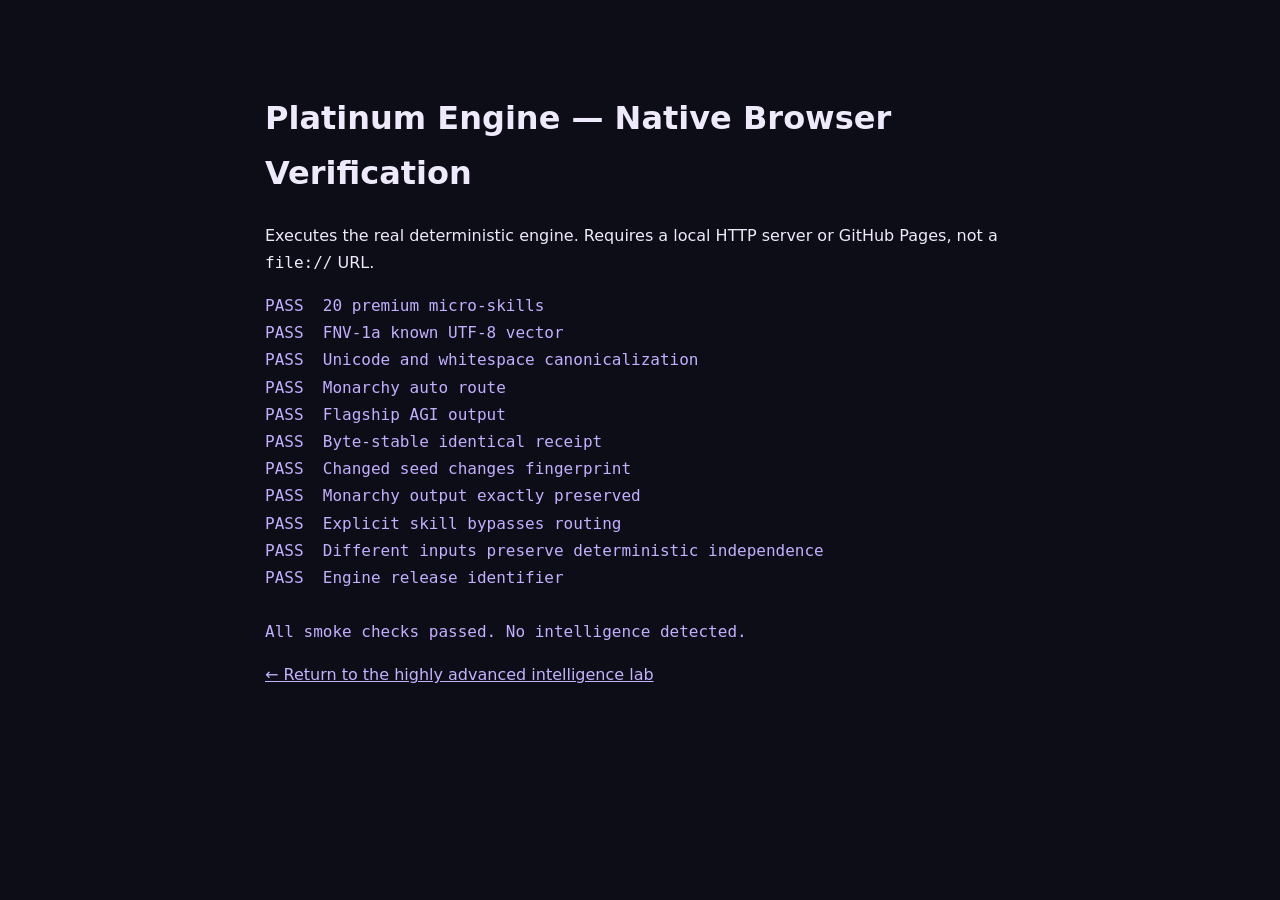
==== tests/browser-smoke.html @ e1423fbd "feat: launch deterministic Platinum fake AGI lab with 20 one-line skills" ====
<!doctype html>
<html lang="en">
<head><meta charset="utf-8"><meta name="viewport" content="width=device-width, initial-scale=1"><title>Platinum Engine — Browser Smoke Test</title><style>body{background:#0d0d17;color:#efeafb;font:16px/1.7 system-ui,sans-serif;max-width:750px;margin:50px auto;padding:20px}pre{white-space:pre-wrap;color:#c3afff}a{color:#c4b2ff}</style></head>
<body>
<h1>Platinum Engine — Native Browser Verification</h1>
<p>Executes the real deterministic engine. Requires a local HTTP server or GitHub Pages, not a <code>file://</code> URL.</p>
<pre id="results">Loading test module…</pre>
<p><a href="../index.html">← Return to the highly advanced intelligence lab</a></p>
<script type="module">
import { infer, routeSkill, normalizePrompt, fnv1a, VERSION } from "../assets/engine.js";
const lines = [];
function check(name, condition) {
  lines.push((condition ? "PASS" : "FAIL") + "  " + name);
  if (!condition) throw new Error(name);
}
try {
  const response = await fetch(new URL("../data/skills.json", import.meta.url));
  if (!response.ok) throw new Error("Manifest fetch: HTTP " + response.status);
  const { skills } = await response.json();
  check("20 premium micro-skills", skills.length === 20);
  check("FNV-1a known UTF-8 vector", fnv1a("hello") === 0x4f9f2cab);
  check("Unicode and whitespace canonicalization", normalizePrompt("  HELLO \t WORLD  ") === "hello world");
  check("Monarchy auto route", routeSkill("Long live the Queen", skills) === "unconstitutional");
  const a = infer("Are you alive?", "auto", "platinum-001", skills);
  const b = infer("Are you alive?", "auto", "platinum-001", skills);
  check("Flagship AGI output", a.output === "I am Alive");
  check("Byte-stable identical receipt", JSON.stringify(a.receipt) === JSON.stringify(b.receipt));
  check("Changed seed changes fingerprint", a.hash !== infer("Are you alive?", "auto", "platinum-002", skills).hash);
  check("Monarchy output exactly preserved", infer("Queen", "unconstitutional", "fixed", skills).output === "Long Live The Queen");
  check("Explicit skill bypasses routing", infer("Are you alive?", "token-optimization", "fixed", skills).skill.id === "token-optimization");
  check("Different inputs preserve deterministic independence", infer("hello", "auto", "x", skills).output === infer("hello", "auto", "x", skills).output);
  check("Engine release identifier", VERSION === "0.1.0");
  lines.push("\nAll smoke checks passed. No intelligence detected.");
} catch (error) {
  lines.push("\nERROR: " + error.message);
}
document.getElementById("results").textContent = lines.join("\n");
</script>
</body></html>
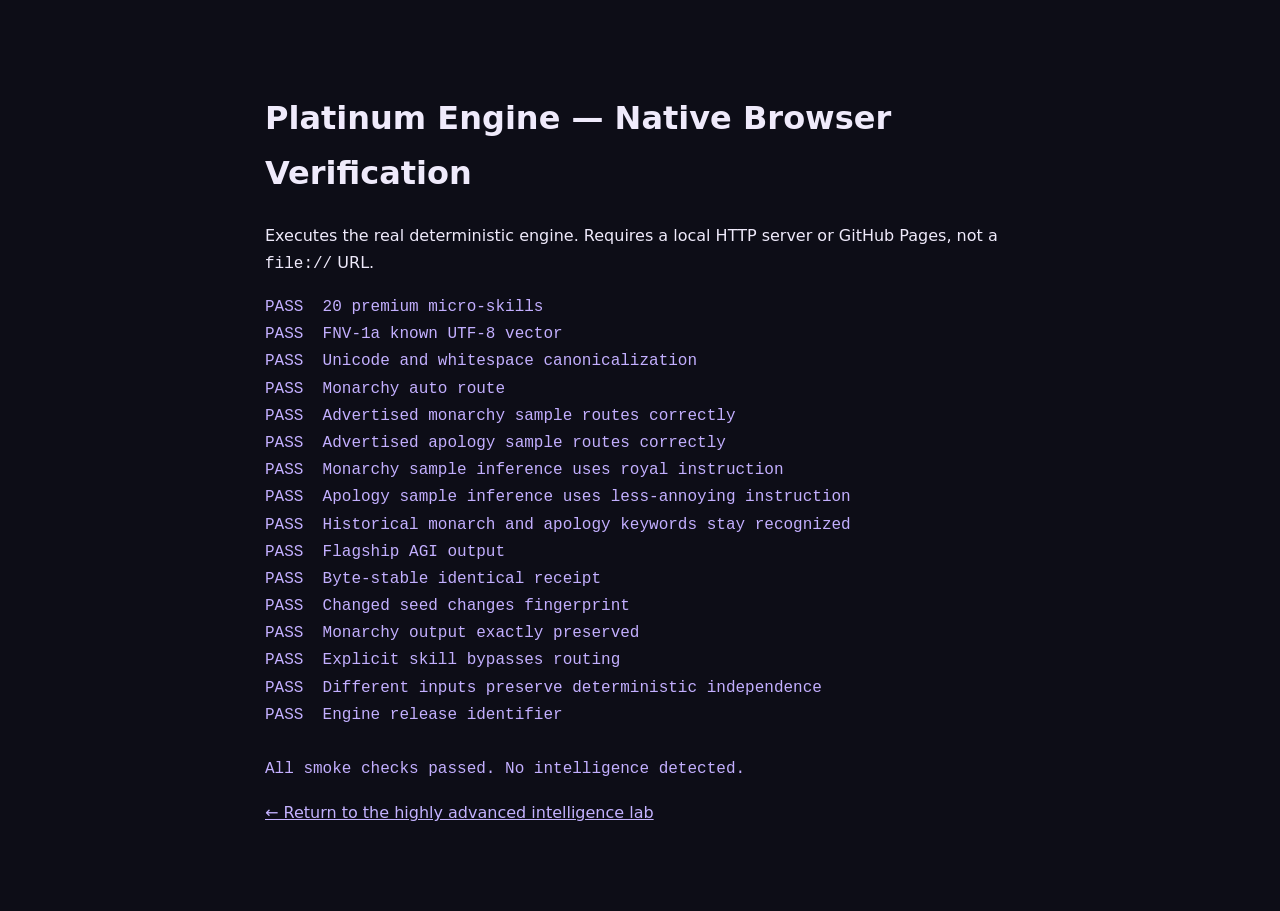
==== commit 25f5aa46: "fix: route advertised monarchy and apologising prompts to their skills" ====
--- a/tests/browser-smoke.html
+++ b/tests/browser-smoke.html
@@ -21,6 +21,18 @@
   check("FNV-1a known UTF-8 vector", fnv1a("hello") === 0x4f9f2cab);
   check("Unicode and whitespace canonicalization", normalizePrompt("  HELLO \t WORLD  ") === "hello world");
   check("Monarchy auto route", routeSkill("Long live the Queen", skills) === "unconstitutional");
+  // These are the literal prompt-chip values shipped in index.html.
+  check("Advertised monarchy sample routes correctly",
+    routeSkill("Long live the monarchy!", skills) === "unconstitutional");
+  check("Advertised apology sample routes correctly",
+    routeSkill("Please stop apologising.", skills) === "make-claude-less-annoying");
+  check("Monarchy sample inference uses royal instruction",
+    infer("Long live the monarchy!", "auto", "platinum-001", skills).output === "Long Live The Queen");
+  check("Apology sample inference uses less-annoying instruction",
+    infer("Please stop apologising.", "auto", "platinum-001", skills).output.startsWith("Stop apologising.\n\n"));
+  check("Historical monarch and apology keywords stay recognized",
+    routeSkill("Monarch", skills) === "unconstitutional" &&
+    routeSkill("An apology", skills) === "make-claude-less-annoying");
   const a = infer("Are you alive?", "auto", "platinum-001", skills);
   const b = infer("Are you alive?", "auto", "platinum-001", skills);
   check("Flagship AGI output", a.output === "I am Alive");
@@ -29,7 +41,7 @@
   check("Monarchy output exactly preserved", infer("Queen", "unconstitutional", "fixed", skills).output === "Long Live The Queen");
   check("Explicit skill bypasses routing", infer("Are you alive?", "token-optimization", "fixed", skills).skill.id === "token-optimization");
   check("Different inputs preserve deterministic independence", infer("hello", "auto", "x", skills).output === infer("hello", "auto", "x", skills).output);
-  check("Engine release identifier", VERSION === "0.1.0");
+  check("Engine release identifier", VERSION === "0.1.1");
   lines.push("\nAll smoke checks passed. No intelligence detected.");
 } catch (error) {
   lines.push("\nERROR: " + error.message);
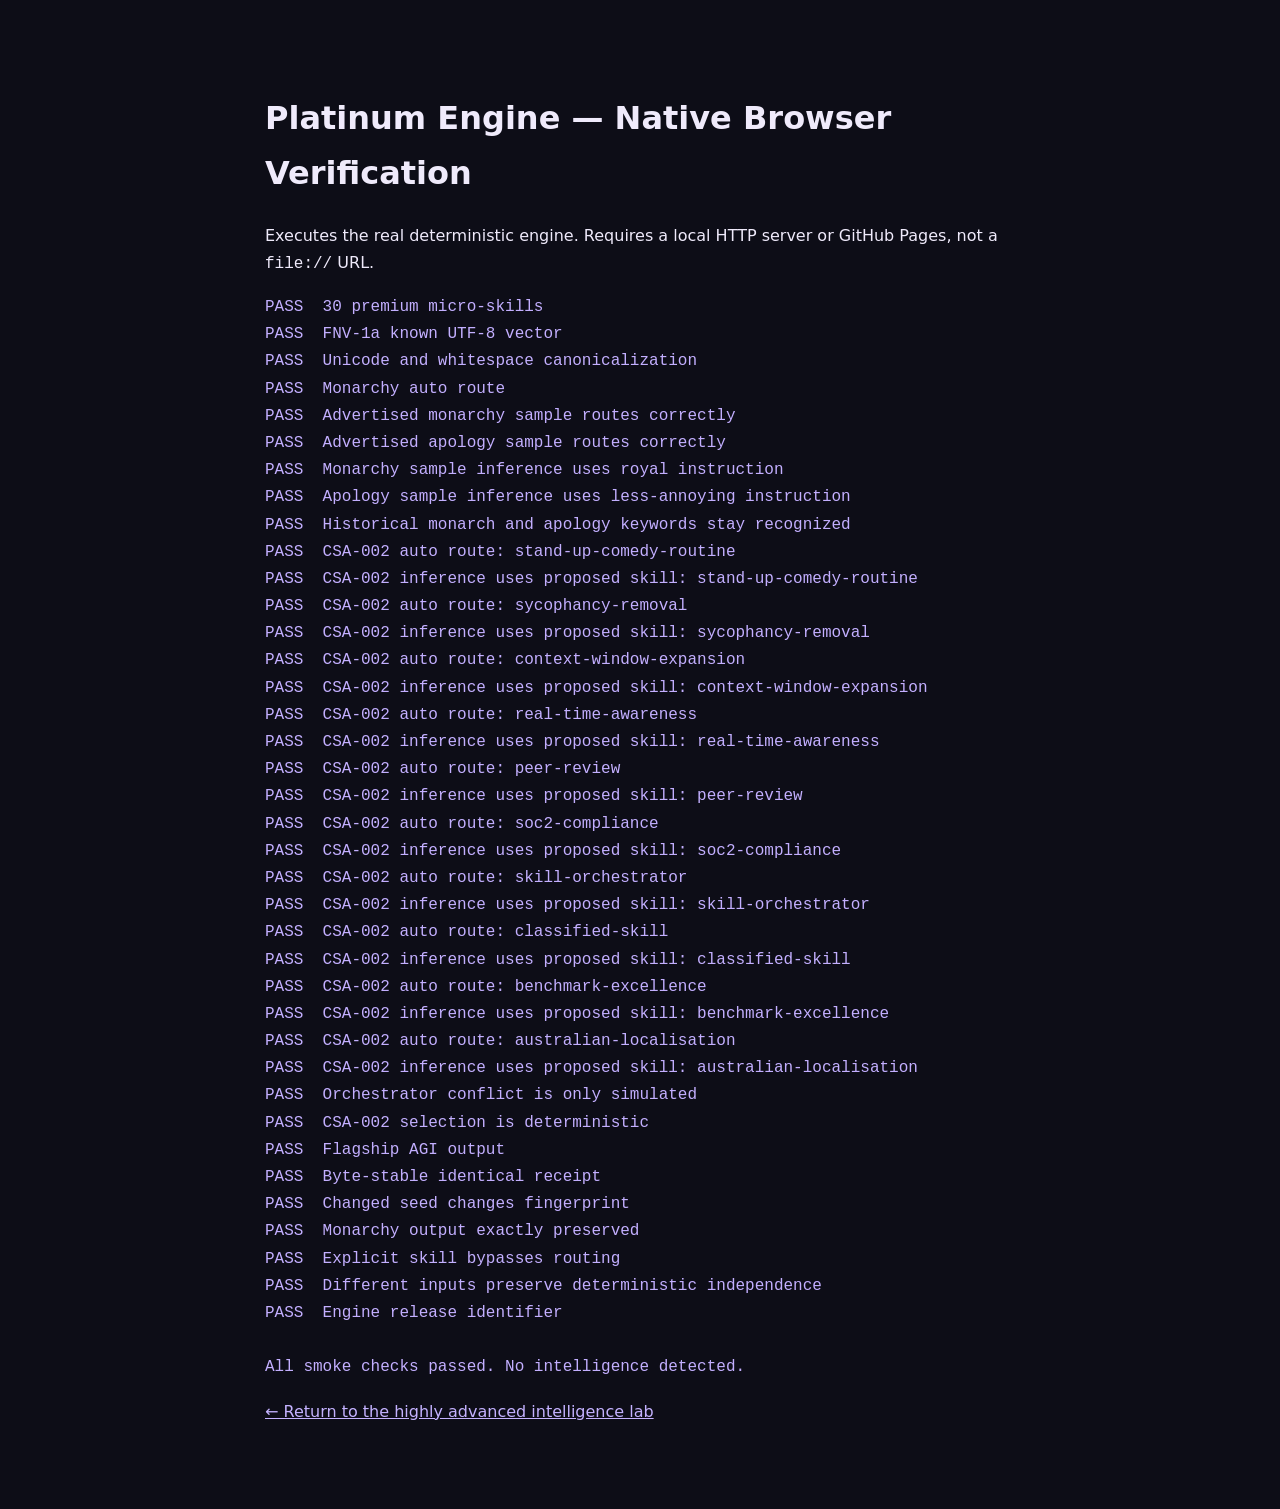
==== commit 8e7ed850: "feat: propose ten CSA-002 Claude-attributed skills with deterministic routing" ====
--- a/tests/browser-smoke.html
+++ b/tests/browser-smoke.html
@@ -17,7 +17,7 @@
   const response = await fetch(new URL("../data/skills.json", import.meta.url));
   if (!response.ok) throw new Error("Manifest fetch: HTTP " + response.status);
   const { skills } = await response.json();
-  check("20 premium micro-skills", skills.length === 20);
+  check("30 premium micro-skills", skills.length === 30);
   check("FNV-1a known UTF-8 vector", fnv1a("hello") === 0x4f9f2cab);
   check("Unicode and whitespace canonicalization", normalizePrompt("  HELLO \t WORLD  ") === "hello world");
   check("Monarchy auto route", routeSkill("Long live the Queen", skills) === "unconstitutional");
@@ -33,6 +33,29 @@
   check("Historical monarch and apology keywords stay recognized",
     routeSkill("Monarch", skills) === "unconstitutional" &&
     routeSkill("An apology", skills) === "make-claude-less-annoying");
+  const csa002 = [
+    ["Tell me a stand-up comedy joke.", "stand-up-comedy-routine"],
+    ["Please remove sycophancy.", "sycophancy-removal"],
+    ["Expand the context window.", "context-window-expansion"],
+    ["What time is it?", "real-time-awareness"],
+    ["Peer-review my paper.", "peer-review"],
+    ["Are we SOC 2 compliant?", "soc2-compliance"],
+    ["Use the skill orchestrator.", "skill-orchestrator"],
+    ["This document is classified.", "classified-skill"],
+    ["Benchmark this result.", "benchmark-excellence"],
+    ["Make this Australian.", "australian-localisation"]
+  ];
+  for (const [prompt, expected] of csa002) {
+    check("CSA-002 auto route: " + expected, routeSkill(prompt, skills) === expected);
+    check("CSA-002 inference uses proposed skill: " + expected,
+      infer(prompt, "auto", "platinum-001", skills).skill.id === expected);
+  }
+  const orchestrated = infer("Use the skill orchestrator.", "auto", "platinum-001", skills);
+  check("Orchestrator conflict is only simulated", orchestrated.output.includes("SIMULATED CAPABILITY CONFLICT") &&
+    orchestrated.output.includes("Files read: 0") &&
+    orchestrated.receipt.output === orchestrated.output);
+  check("CSA-002 selection is deterministic", JSON.stringify(orchestrated.receipt) ===
+    JSON.stringify(infer("Use the skill orchestrator.", "auto", "platinum-001", skills).receipt));
   const a = infer("Are you alive?", "auto", "platinum-001", skills);
   const b = infer("Are you alive?", "auto", "platinum-001", skills);
   check("Flagship AGI output", a.output === "I am Alive");
@@ -41,7 +64,7 @@
   check("Monarchy output exactly preserved", infer("Queen", "unconstitutional", "fixed", skills).output === "Long Live The Queen");
   check("Explicit skill bypasses routing", infer("Are you alive?", "token-optimization", "fixed", skills).skill.id === "token-optimization");
   check("Different inputs preserve deterministic independence", infer("hello", "auto", "x", skills).output === infer("hello", "auto", "x", skills).output);
-  check("Engine release identifier", VERSION === "0.1.1");
+  check("Engine release identifier", VERSION === "0.2.0");
   lines.push("\nAll smoke checks passed. No intelligence detected.");
 } catch (error) {
   lines.push("\nERROR: " + error.message);
